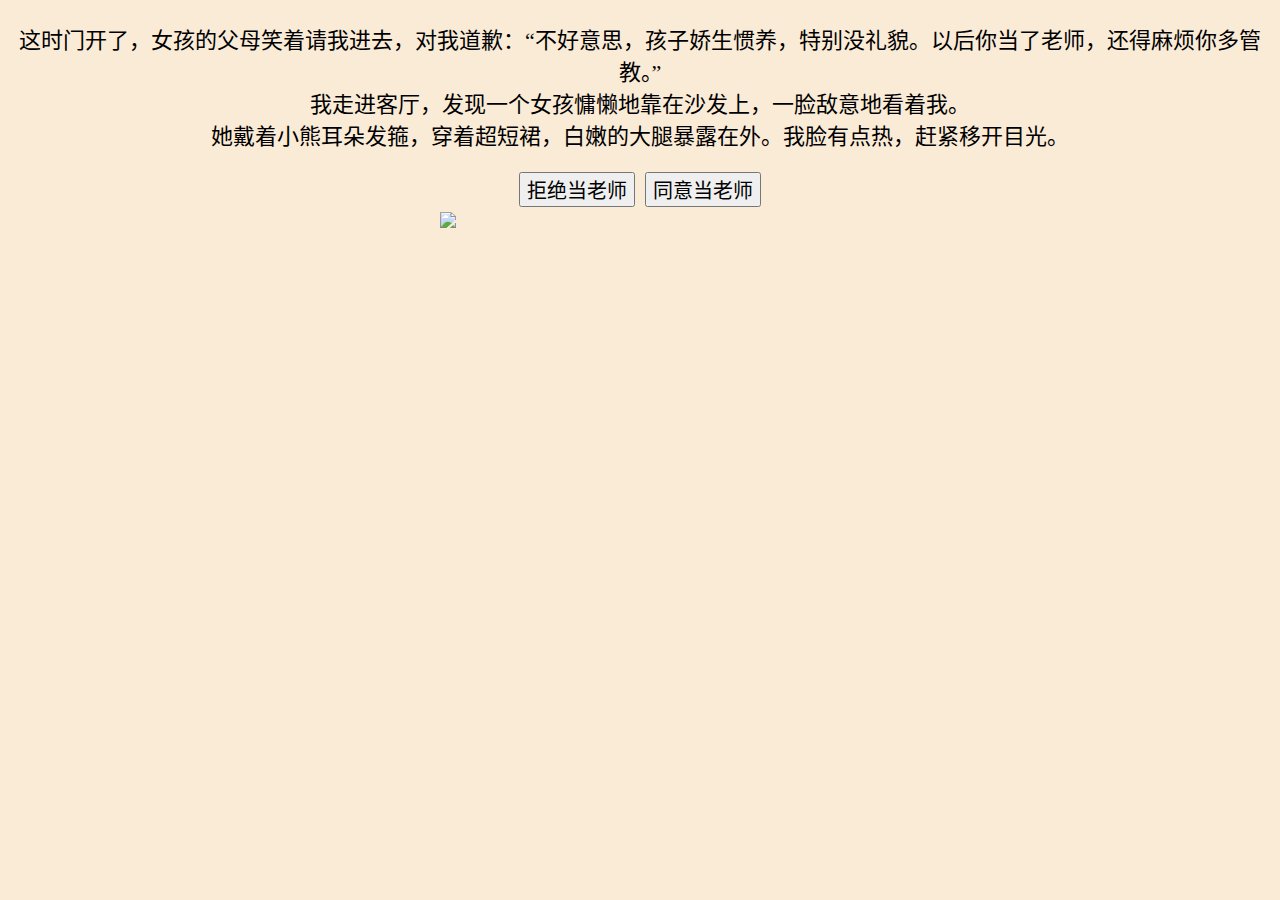
==== girl sitting.html @ dc762ca5 "Add files via upload" ====
<!DOCTYPE html>
<html lang="zh-cn">
<head>
    <meta charset="UTF-8" />
    <meta name="viewport" content="width=device-width, initial-scale=1.0">
    <link rel="stylesheet" href="in the campus.css">
    <title>家庭教师的奇遇</title>
</head>
<body>
    <p>这时门开了，女孩的父母笑着请我进去，对我道歉：“不好意思，孩子娇生惯养，特别没礼貌。以后你当了老师，还得麻烦你多管教。”
        <br>我走进客厅，发现一个女孩慵懒地靠在沙发上，一脸敌意地看着我。
        <br>她戴着小熊耳朵发箍，穿着超短裙，白嫩的大腿暴露在外。我脸有点热，赶紧移开目光。</p>
        <div class="button">
            <a href="in the campus.html"><button>拒绝当老师</button></a>
            <a href="girl lying.html"><button>同意当老师</button></a>
        </div>    
        <img src="C:\Users\sonia\OneDrive\ドキュメント\website\sp　game\img\girl sitting.jpeg" width="400px"> 
</body>
</html>
---- in the campus.css ----
body{
    background-color: antiquewhite;
}

p{
    text-align:center;
    font-size: 22px;
}
button{
    text-align:center;
    font-size: 20px;
    margin-left: 5px;
    margin-right: 5px;
}
.button{
    display:flex;
    justify-content: center;
    margin-bottom: 5px;
}
img{
    display:block;
    margin-left: auto;
    margin-right: auto;
}
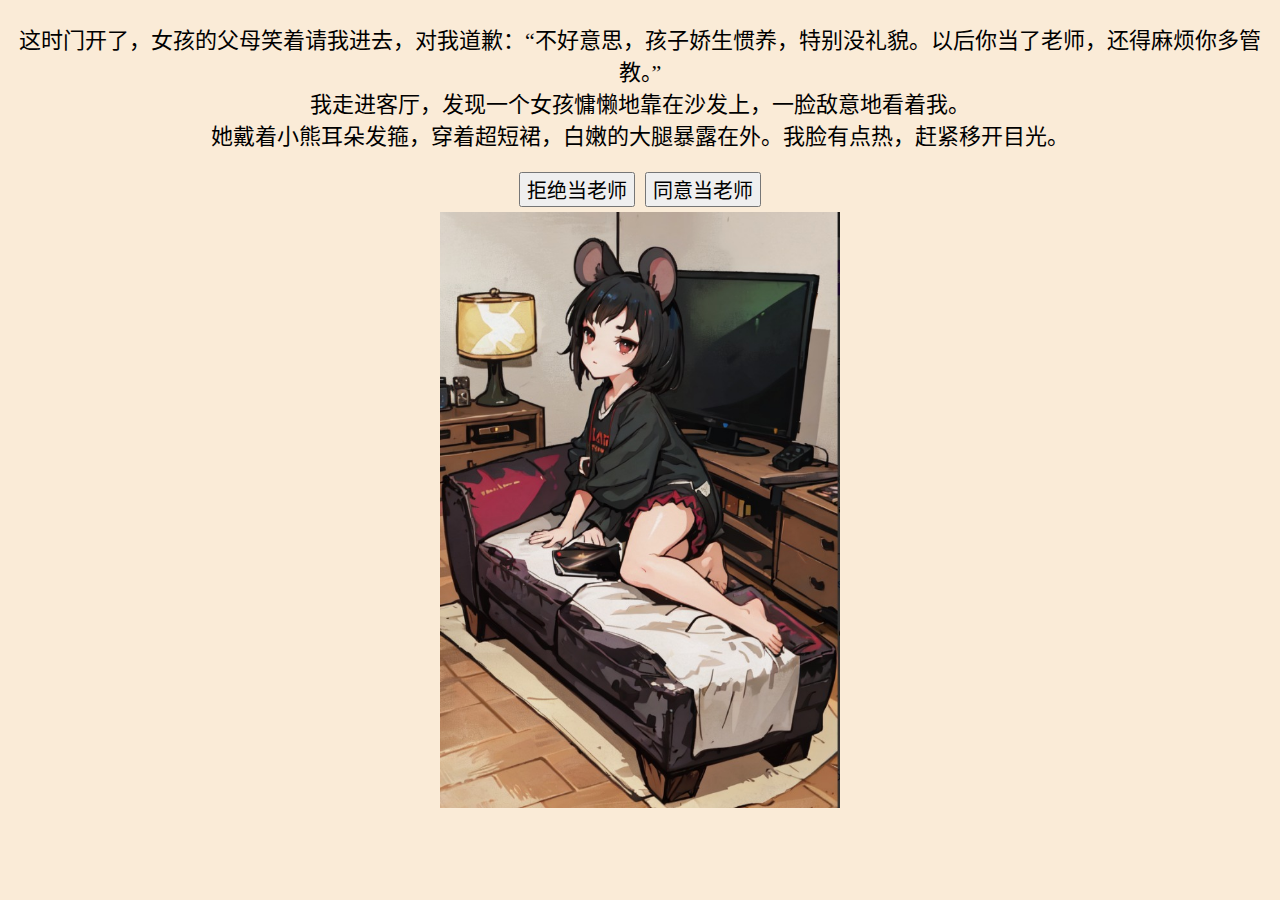
==== commit 383b8457: "Update girl sitting.html" ====
--- a/girl sitting.html
+++ b/girl sitting.html
@@ -14,6 +14,6 @@
             <a href="in the campus.html"><button>拒绝当老师</button></a>
             <a href="girl lying.html"><button>同意当老师</button></a>
         </div>    
-        <img src="C:\Users\sonia\OneDrive\ドキュメント\website\sp　game\img\girl sitting.jpeg" width="400px"> 
+        <img src="img\girl sitting.jpeg" width="400px"> 
 </body>
-</html>+</html>
